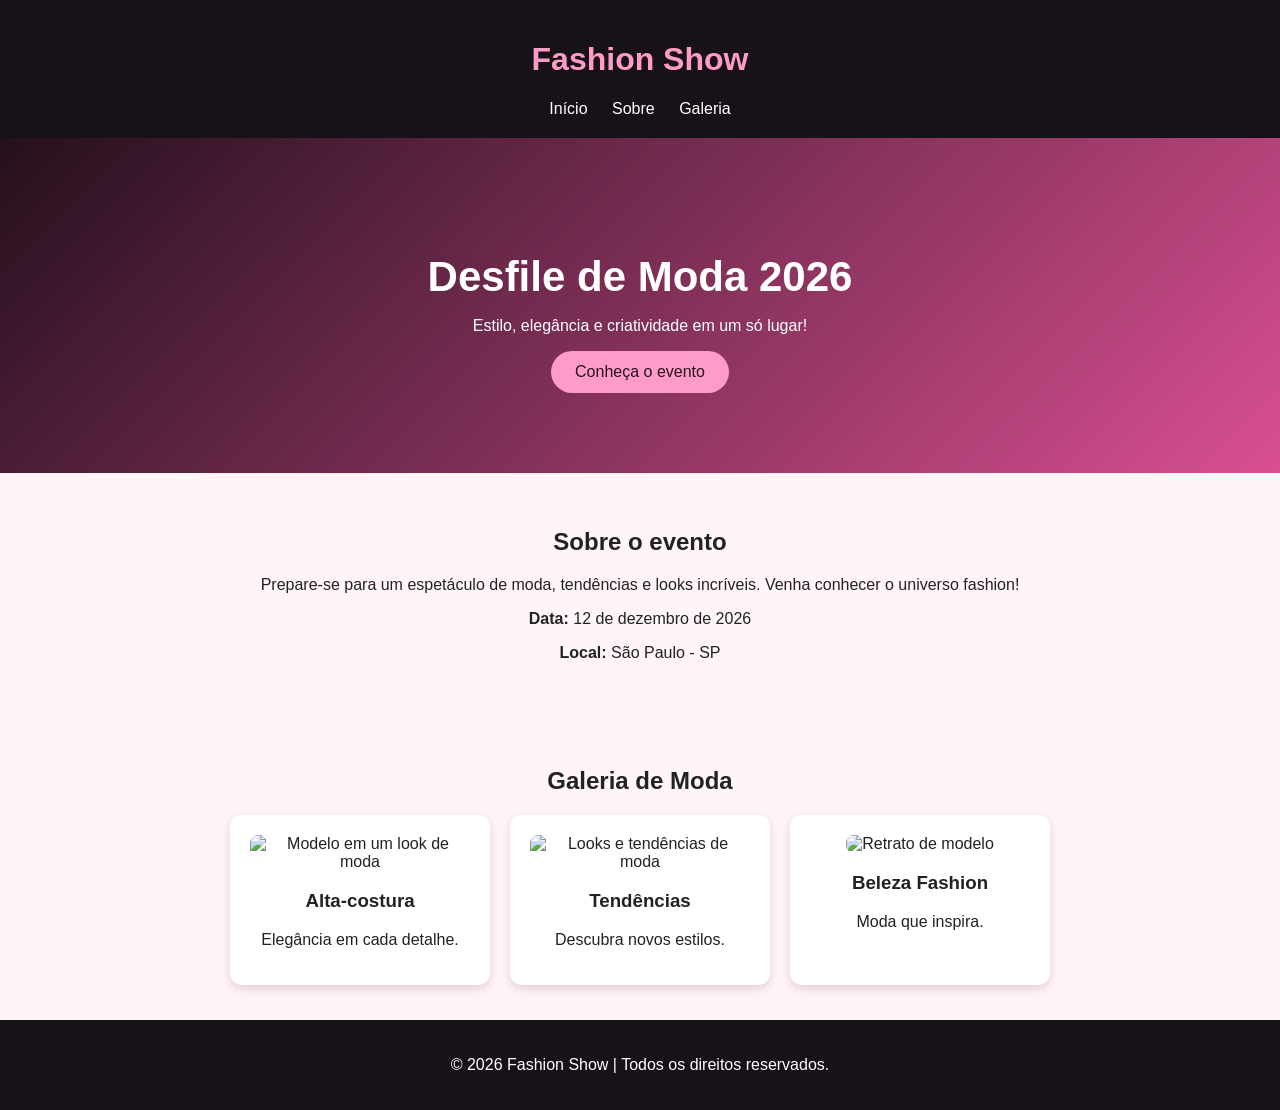
==== index.html @ 8ae933f2 "Update and rename Moda to index.html" ====
<!DOCTYPE html>
<html lang="pt-BR">
<head>
    <meta charset="UTF-8">
    <meta name="viewport" content="width=device-width, initial-scale=1.0">
    <title>Desfile de Moda 2026</title>

    <style>
        body {
            margin: 0;
            font-family: Arial, sans-serif;
            background-color: #fff5f8;
            color: #222;
        }

        header {
            background-color: #171217;
            color: white;
            padding: 20px;
            text-align: center;
        }

        header h1 {
            color: #ff9bc8;
        }

        nav a {
            color: white;
            text-decoration: none;
            margin: 10px;
        }

        .banner {
            background: linear-gradient(135deg, #25101d, #d94f91);
            color: white;
            text-align: center;
            padding: 80px 20px;
        }

        .banner h2 {
            font-size: 42px;
            margin-bottom: 10px;
        }

        button {
            background-color: #ff9bc8;
            color: #28121f;
            border: none;
            padding: 12px 24px;
            border-radius: 25px;
            cursor: pointer;
            font-size: 16px;
        }

        section {
            padding: 35px 20px;
            text-align: center;
        }

        .galeria {
            display: flex;
            justify-content: center;
            flex-wrap: wrap;
            gap: 20px;
        }

        .card {
            background-color: white;
            padding: 20px;
            width: 220px;
            border-radius: 12px;
            box-shadow: 0 4px 10px #e5cbd8;
        }

        .card img {
            width: 100%;
            border-radius: 8px;
        }

        footer {
            background-color: #171217;
            color: white;
            text-align: center;
            padding: 20px;
        }
    </style>
</head>

<body>

    <header>
        <h1>Fashion Show</h1>

        <nav>
            <a href="#inicio">Início</a>
            <a href="#sobre">Sobre</a>
            <a href="#galeria">Galeria</a>
        </nav>
    </header>

    <main>
        <div class="banner" id="inicio">
            <h2>Desfile de Moda 2026</h2>
            <p>Estilo, elegância e criatividade em um só lugar!</p>
            <button onclick="alert('Bem-vindo ao nosso desfile!')">
                Conheça o evento
            </button>
        </div>

        <section id="sobre">
            <h2>Sobre o evento</h2>
            <p>
                Prepare-se para um espetáculo de moda,
                tendências e looks incríveis.
                Venha conhecer o universo fashion!
            </p>
            <p><strong>Data:</strong> 12 de dezembro de 2026</p>
            <p><strong>Local:</strong> São Paulo - SP</p>
        </section>

        <section id="galeria">
            <h2>Galeria de Moda</h2>

            <div class="galeria">
                <div class="card">
                    <img src="https://images.unsplash.com/photo-1539109136881-3be0616acf4b?auto=format&fit=crop&w=500&q=80"
                         alt="Modelo em um look de moda">
                    <h3>Alta-costura</h3>
                    <p>Elegância em cada detalhe.</p>
                </div>

                <div class="card">
                    <img src="https://images.unsplash.com/photo-1483985988355-763728e1935b?auto=format&fit=crop&w=500&q=80"
                         alt="Looks e tendências de moda">
                    <h3>Tendências</h3>
                    <p>Descubra novos estilos.</p>
                </div>

                <div class="card">
                    <img src="https://images.unsplash.com/photo-1534528741775-53994a69daeb?auto=format&fit=crop&w=500&q=80"
                         alt="Retrato de modelo">
                    <h3>Beleza Fashion</h3>
                    <p>Moda que inspira.</p>
                </div>
            </div>
        </section>
    </main>

    <footer>
        <p>© 2026 Fashion Show | Todos os direitos reservados.</p>
    </footer>

</body>
</html>
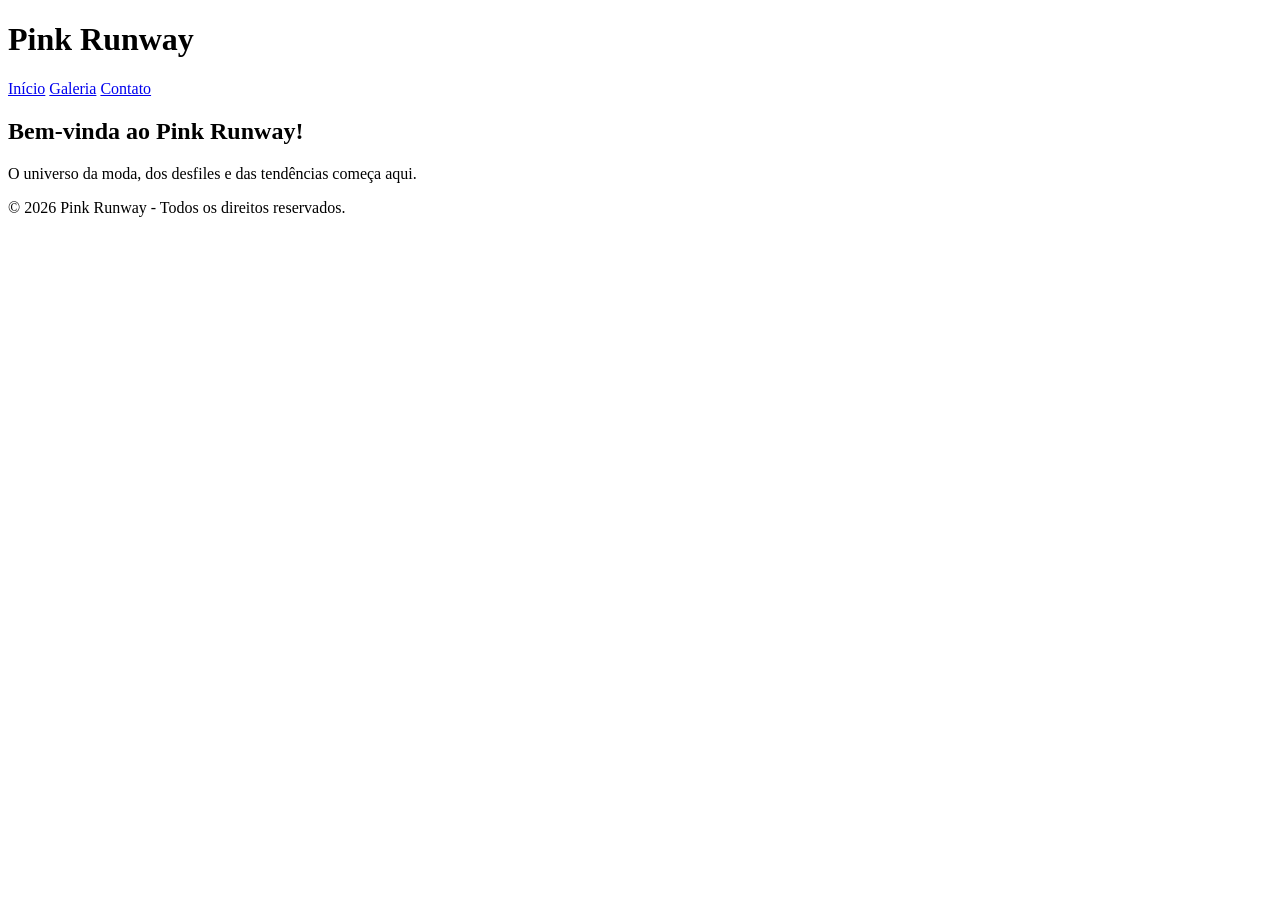
==== commit 65973ddd: "Update title and content for Pink Runway event" ====
--- a/index.html
+++ b/index.html
@@ -3,151 +3,29 @@
 <head>
     <meta charset="UTF-8">
     <meta name="viewport" content="width=device-width, initial-scale=1.0">
-    <title>Desfile de Moda 2026</title>
-
-    <style>
-        body {
-            margin: 0;
-            font-family: Arial, sans-serif;
-            background-color: #fff5f8;
-            color: #222;
-        }
-
-        header {
-            background-color: #171217;
-            color: white;
-            padding: 20px;
-            text-align: center;
-        }
-
-        header h1 {
-            color: #ff9bc8;
-        }
-
-        nav a {
-            color: white;
-            text-decoration: none;
-            margin: 10px;
-        }
-
-        .banner {
-            background: linear-gradient(135deg, #25101d, #d94f91);
-            color: white;
-            text-align: center;
-            padding: 80px 20px;
-        }
-
-        .banner h2 {
-            font-size: 42px;
-            margin-bottom: 10px;
-        }
-
-        button {
-            background-color: #ff9bc8;
-            color: #28121f;
-            border: none;
-            padding: 12px 24px;
-            border-radius: 25px;
-            cursor: pointer;
-            font-size: 16px;
-        }
-
-        section {
-            padding: 35px 20px;
-            text-align: center;
-        }
-
-        .galeria {
-            display: flex;
-            justify-content: center;
-            flex-wrap: wrap;
-            gap: 20px;
-        }
-
-        .card {
-            background-color: white;
-            padding: 20px;
-            width: 220px;
-            border-radius: 12px;
-            box-shadow: 0 4px 10px #e5cbd8;
-        }
-
-        .card img {
-            width: 100%;
-            border-radius: 8px;
-        }
-
-        footer {
-            background-color: #171217;
-            color: white;
-            text-align: center;
-            padding: 20px;
-        }
-    </style>
+    <title>Pink Runway - Moda e Desfiles</title>
+    <link rel="stylesheet" href="style.css">
 </head>
 
 <body>
 
     <header>
-        <h1>Fashion Show</h1>
+        <h1>Pink Runway</h1>
 
         <nav>
-            <a href="#inicio">Início</a>
-            <a href="#sobre">Sobre</a>
-            <a href="#galeria">Galeria</a>
+            <a href="index.html">Início</a>
+            <a href="galeria.html">Galeria</a>
+            <a href="contato.html">Contato</a>
         </nav>
     </header>
 
     <main>
-        <div class="banner" id="inicio">
-            <h2>Desfile de Moda 2026</h2>
-            <p>Estilo, elegância e criatividade em um só lugar!</p>
-            <button onclick="alert('Bem-vindo ao nosso desfile!')">
-                Conheça o evento
-            </button>
-        </div>
-
-        <section id="sobre">
-            <h2>Sobre o evento</h2>
-            <p>
-                Prepare-se para um espetáculo de moda,
-                tendências e looks incríveis.
-                Venha conhecer o universo fashion!
-            </p>
-            <p><strong>Data:</strong> 12 de dezembro de 2026</p>
-            <p><strong>Local:</strong> São Paulo - SP</p>
-        </section>
-
-        <section id="galeria">
-            <h2>Galeria de Moda</h2>
-
-            <div class="galeria">
-                <div class="card">
-                    <img src="https://images.unsplash.com/photo-1539109136881-3be0616acf4b?auto=format&fit=crop&w=500&q=80"
-                         alt="Modelo em um look de moda">
-                    <h3>Alta-costura</h3>
-                    <p>Elegância em cada detalhe.</p>
-                </div>
-
-                <div class="card">
-                    <img src="https://images.unsplash.com/photo-1483985988355-763728e1935b?auto=format&fit=crop&w=500&q=80"
-                         alt="Looks e tendências de moda">
-                    <h3>Tendências</h3>
-                    <p>Descubra novos estilos.</p>
-                </div>
-
-                <div class="card">
-                    <img src="https://images.unsplash.com/photo-1534528741775-53994a69daeb?auto=format&fit=crop&w=500&q=80"
-                         alt="Retrato de modelo">
-                    <h3>Beleza Fashion</h3>
-                    <p>Moda que inspira.</p>
-                </div>
-            </div>
-        </section>
+        <h2>Bem-vinda ao Pink Runway!</h2>
+        <p>O universo da moda, dos desfiles e das tendências começa aqui.</p>
     </main>
 
     <footer>
-        <p>© 2026 Fashion Show | Todos os direitos reservados.</p>
+        <p>© 2026 Pink Runway - Todos os direitos reservados.</p>
     </footer>
 
 </body>
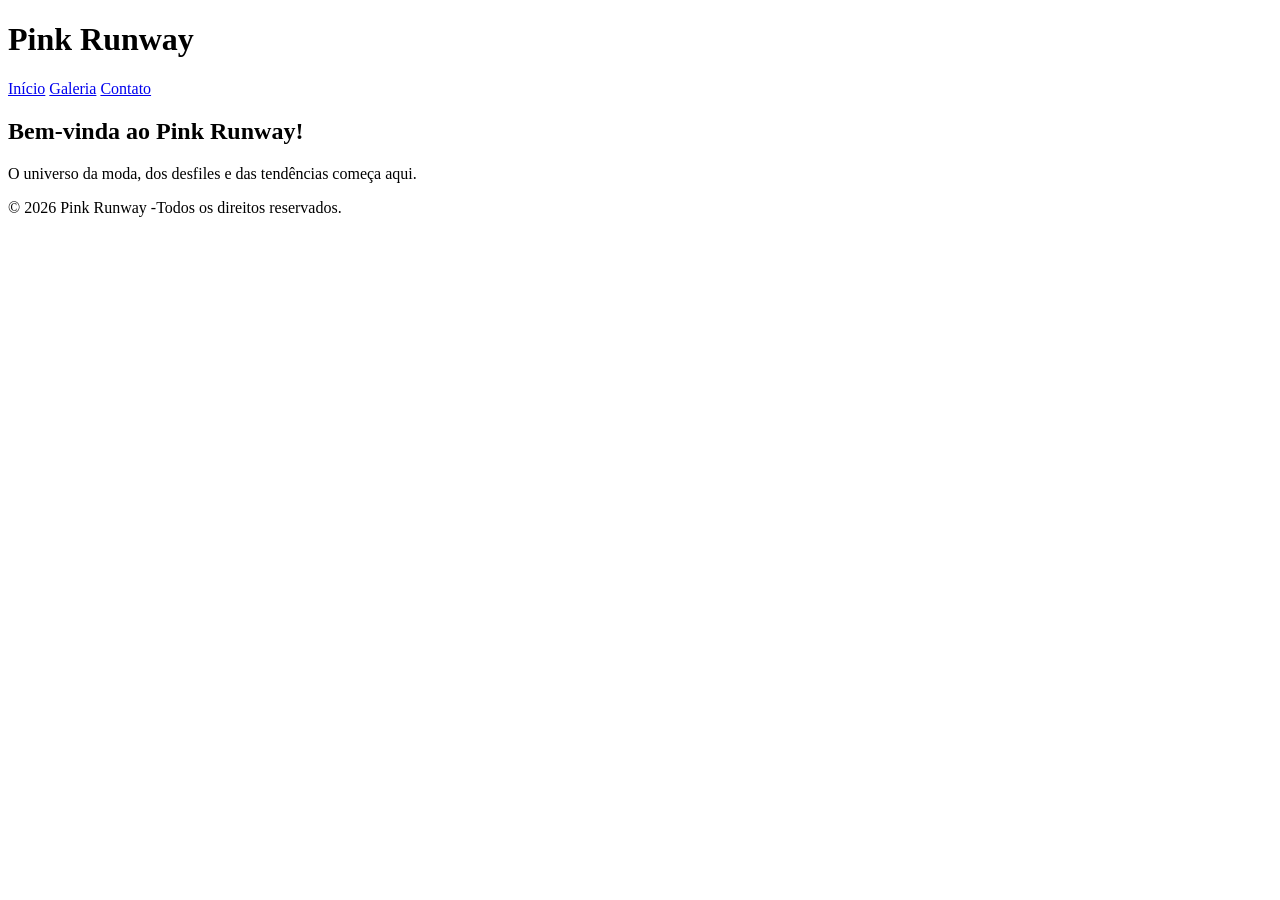
==== commit 6c67445a: "Fix footer copyright text formatting" ====
--- a/index.html
+++ b/index.html
@@ -25,7 +25,7 @@
     </main>
 
     <footer>
-        <p>© 2026 Pink Runway - Todos os direitos reservados.</p>
+        <p>© 2026 Pink Runway -Todos os direitos reservados.</p>
     </footer>
 
 </body>
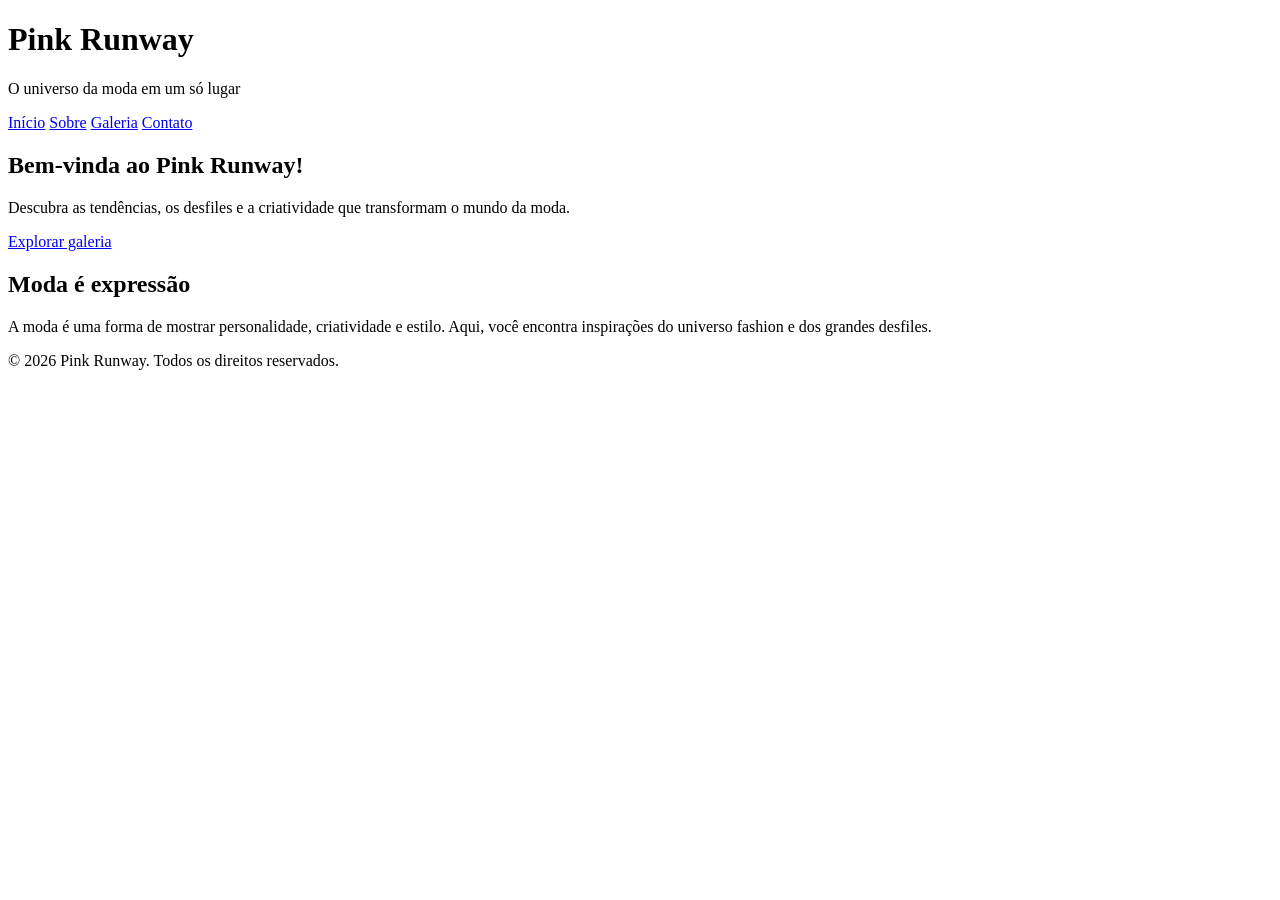
==== commit aa8f09e8: "Revise index.html with new title and sections Updated title and added navigation and content section" ====
--- a/index.html
+++ b/index.html
@@ -3,29 +3,45 @@
 <head>
     <meta charset="UTF-8">
     <meta name="viewport" content="width=device-width, initial-scale=1.0">
-    <title>Pink Runway - Moda e Desfiles</title>
+    <title>Pink Runway | Moda e Desfiles</title>
     <link rel="stylesheet" href="style.css">
 </head>
-
 <body>
 
     <header>
         <h1>Pink Runway</h1>
-
-        <nav>
-            <a href="index.html">Início</a>
-            <a href="galeria.html">Galeria</a>
-            <a href="contato.html">Contato</a>
-        </nav>
+        <p>O universo da moda em um só lugar</p>
     </header>
 
+    <nav>
+        <a href="index.html">Início</a>
+        <a href="pagina-inicial.html">Sobre</a>
+        <a href="galeria.html">Galeria</a>
+        <a href="contato.html">Contato</a>
+    </nav>
+
     <main>
-        <h2>Bem-vinda ao Pink Runway!</h2>
-        <p>O universo da moda, dos desfiles e das tendências começa aqui.</p>
+        <section class="destaque">
+            <h2>Bem-vinda ao Pink Runway!</h2>
+            <p>
+                Descubra as tendências, os desfiles e a criatividade
+                que transformam o mundo da moda.
+            </p>
+            <a class="botao" href="galeria.html">Explorar galeria</a>
+        </section>
+
+        <section class="conteudo">
+            <h2>Moda é expressão</h2>
+            <p>
+                A moda é uma forma de mostrar personalidade,
+                criatividade e estilo. Aqui, você encontra inspirações
+                do universo fashion e dos grandes desfiles.
+            </p>
+        </section>
     </main>
 
     <footer>
-        <p>© 2026 Pink Runway -Todos os direitos reservados.</p>
+        <p>&copy; 2026 Pink Runway. Todos os direitos reservados.</p>
     </footer>
 
 </body>
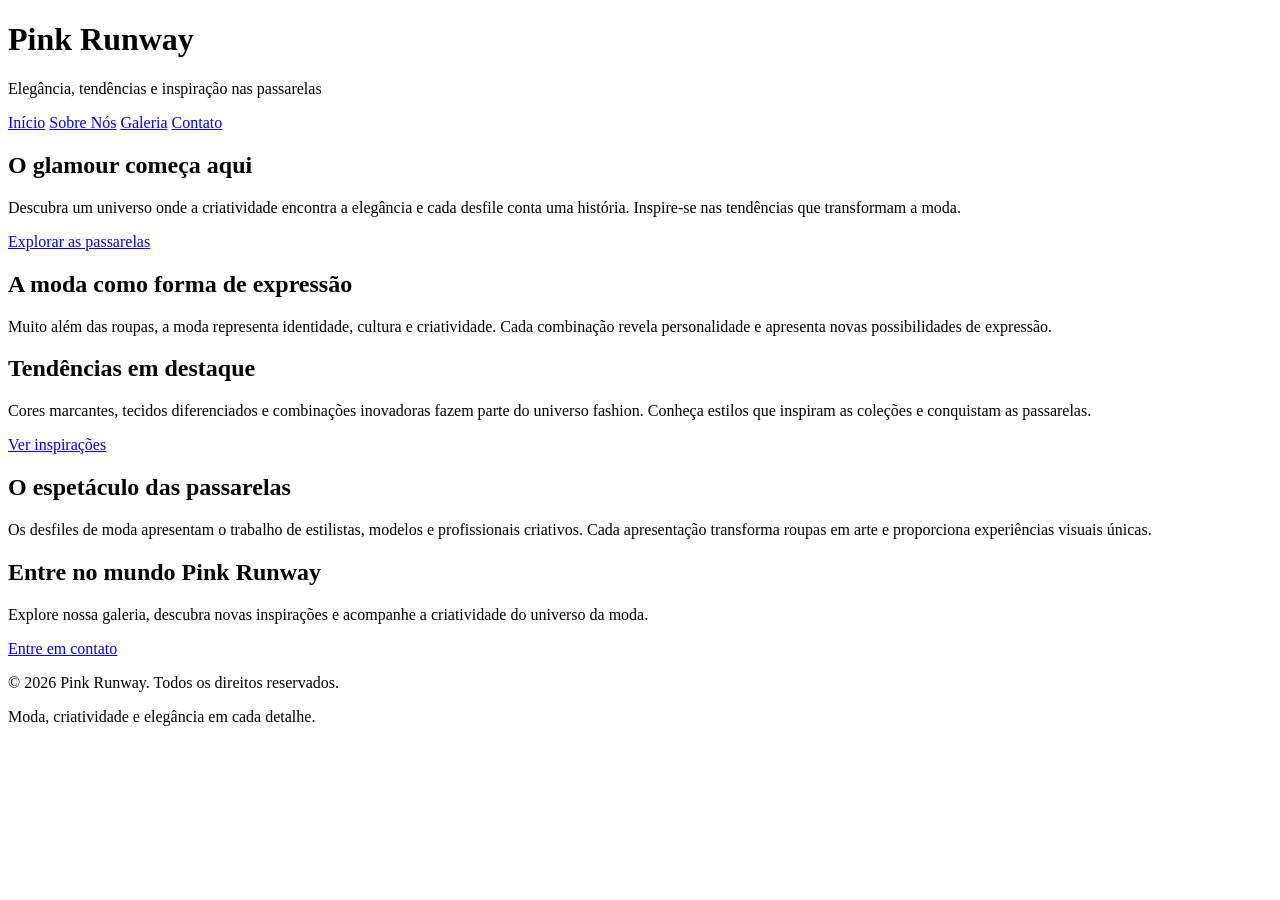
==== commit 2603753b: "Update HTML content for Pink Runway website" ====
--- a/index.html
+++ b/index.html
@@ -3,45 +3,98 @@
 <head>
     <meta charset="UTF-8">
     <meta name="viewport" content="width=device-width, initial-scale=1.0">
-    <title>Pink Runway | Moda e Desfiles</title>
+
+    <title>Pink Runway | O Mundo da Alta Moda</title>
+
+    <meta name="description" content="Explore o universo da moda, os grandes desfiles, as tendências e a criatividade das passarelas.">
+
     <link rel="stylesheet" href="style.css">
 </head>
 <body>
 
+    <!-- Cabeçalho -->
     <header>
         <h1>Pink Runway</h1>
-        <p>O universo da moda em um só lugar</p>
+        <p>Elegância, tendências e inspiração nas passarelas</p>
     </header>
 
+    <!-- Menu de navegação -->
     <nav>
         <a href="index.html">Início</a>
-        <a href="pagina-inicial.html">Sobre</a>
+        <a href="pagina-inicial.html">Sobre Nós</a>
         <a href="galeria.html">Galeria</a>
         <a href="contato.html">Contato</a>
     </nav>
 
     <main>
+
+        <!-- Seção de destaque -->
         <section class="destaque">
-            <h2>Bem-vinda ao Pink Runway!</h2>
+            <h2>O glamour começa aqui</h2>
             <p>
-                Descubra as tendências, os desfiles e a criatividade
-                que transformam o mundo da moda.
+                Descubra um universo onde a criatividade encontra
+                a elegância e cada desfile conta uma história.
+                Inspire-se nas tendências que transformam a moda.
             </p>
-            <a class="botao" href="galeria.html">Explorar galeria</a>
+            <a class="botao" href="galeria.html">
+                Explorar as passarelas
+            </a>
         </section>
 
+        <!-- Seção sobre moda -->
         <section class="conteudo">
-            <h2>Moda é expressão</h2>
+            <h2>A moda como forma de expressão</h2>
             <p>
-                A moda é uma forma de mostrar personalidade,
-                criatividade e estilo. Aqui, você encontra inspirações
-                do universo fashion e dos grandes desfiles.
+                Muito além das roupas, a moda representa identidade,
+                cultura e criatividade. Cada combinação revela
+                personalidade e apresenta novas possibilidades
+                de expressão.
             </p>
         </section>
+
+        <!-- Seção de tendências -->
+        <section class="conteudo">
+            <h2>Tendências em destaque</h2>
+            <p>
+                Cores marcantes, tecidos diferenciados e combinações
+                inovadoras fazem parte do universo fashion.
+                Conheça estilos que inspiram as coleções e
+                conquistam as passarelas.
+            </p>
+            <a class="botao" href="galeria.html">
+                Ver inspirações
+            </a>
+        </section>
+
+        <!-- Seção sobre os desfiles -->
+        <section class="conteudo">
+            <h2>O espetáculo das passarelas</h2>
+            <p>
+                Os desfiles de moda apresentam o trabalho de
+                estilistas, modelos e profissionais criativos.
+                Cada apresentação transforma roupas em arte
+                e proporciona experiências visuais únicas.
+            </p>
+        </section>
+
+        <!-- Seção de convite -->
+        <section class="destaque">
+            <h2>Entre no mundo Pink Runway</h2>
+            <p>
+                Explore nossa galeria, descubra novas inspirações
+                e acompanhe a criatividade do universo da moda.
+            </p>
+            <a class="botao" href="contato.html">
+                Entre em contato
+            </a>
+        </section>
+
     </main>
 
+    <!-- Rodapé -->
     <footer>
         <p>&copy; 2026 Pink Runway. Todos os direitos reservados.</p>
+        <p>Moda, criatividade e elegância em cada detalhe.</p>
     </footer>
 
 </body>
